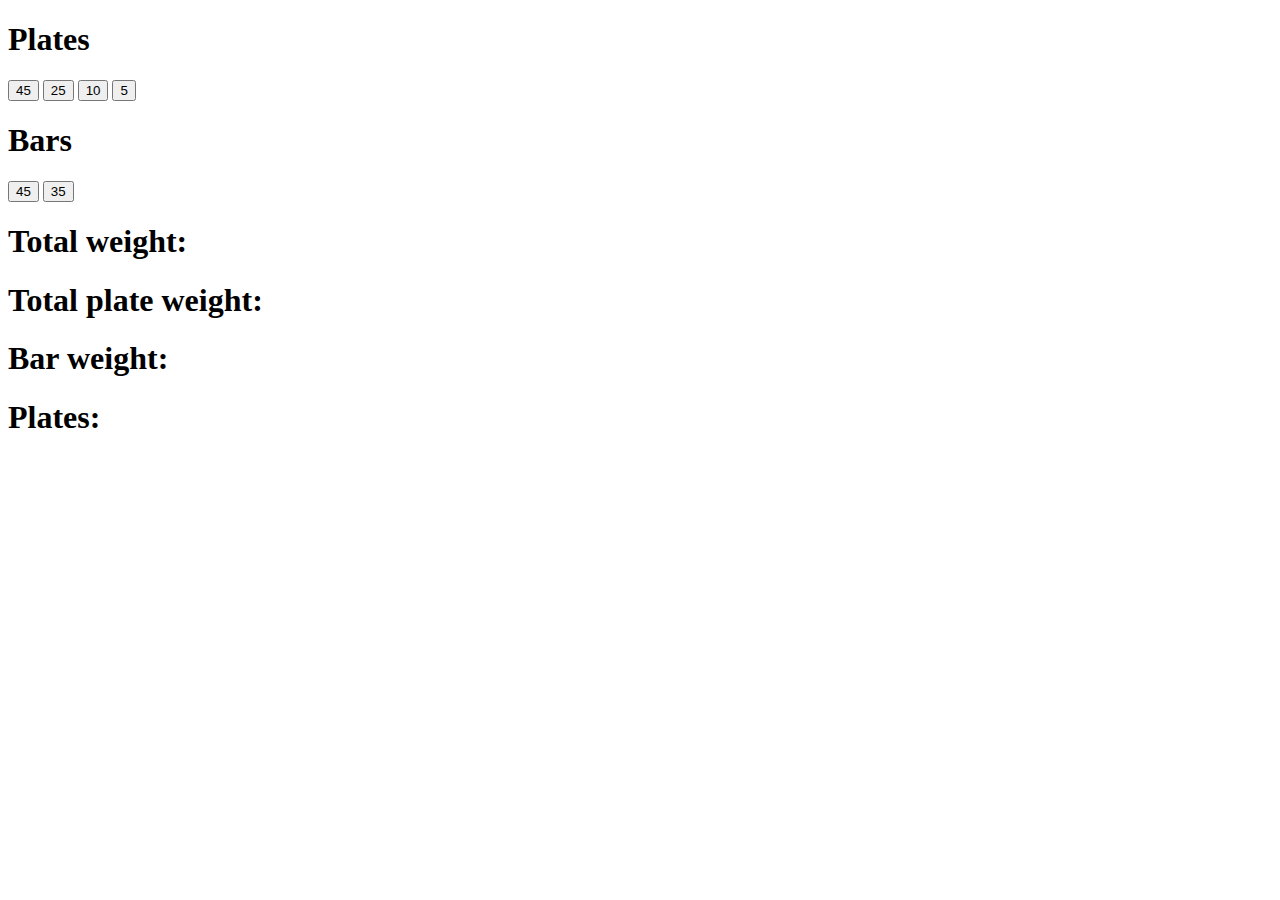
==== public/home/index.html @ 3641f4de "started, lot of logic done" ====
<!DOCTYPE html>
<html lang="en">
<head>
    <meta charset="UTF-8">
    <meta name="viewport" content="width=device-width, initial-scale=1.0">
    <meta http-equiv="X-UA-Compatible" content="ie=edge">
    <title>Document</title>
</head>
<body>
    <h1>Plates</h1>
    <button id="45" class="plate" value="90">45</button>
    <button id="25" class="plate" value="50">25</button>
    <button id="10" class="plate" value="20">10</button>
    <button id="5" class="plate" value="10">5</button>

    <h1>Bars</h1>
    <button id="Bs45" class="bar" value="45">45</button>
    <button id="B35" class="bar" value="35">35</button>

    <h1>Total weight: <span id="TW"></span></h1>
    <h1>Total plate weight: <span id="TPW"></span></h1>
    <h1>Bar weight: <span id="BW"></span></h1>
    <h1>Plates: <span id="Plates"></span></h1>


    <script
  src="https://code.jquery.com/jquery-3.4.1.js"
  integrity="sha256-WpOohJOqMqqyKL9FccASB9O0KwACQJpFTUBLTYOVvVU="
  crossorigin="anonymous"></script>
    <script src="js/index.js"></script>
</body>
</html>
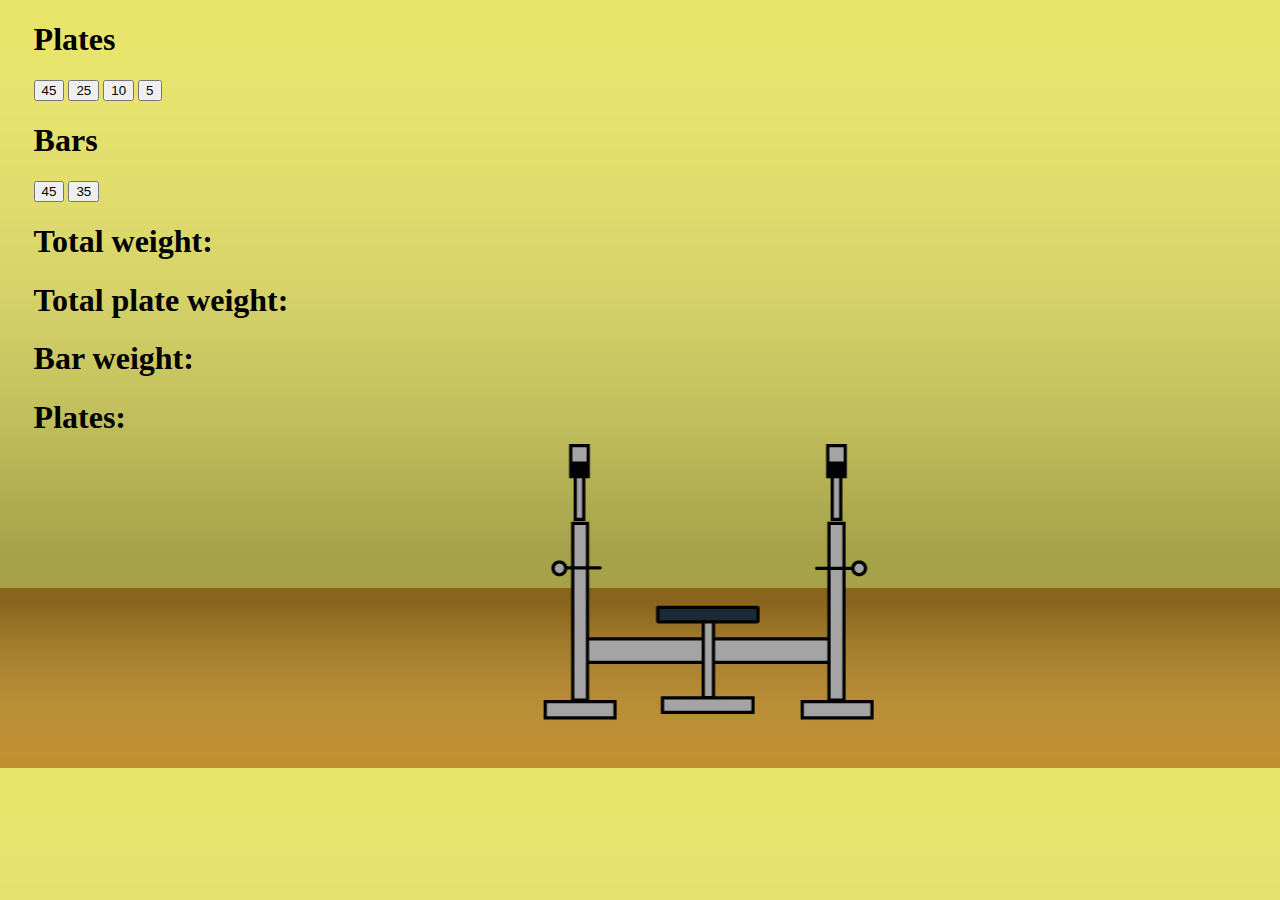
==== commit b7fa336f: "small changes" ====
--- a/public/home/index.html
+++ b/public/home/index.html
@@ -4,6 +4,7 @@
     <meta charset="UTF-8">
     <meta name="viewport" content="width=device-width, initial-scale=1.0">
     <meta http-equiv="X-UA-Compatible" content="ie=edge">
+    <link rel="stylesheet" href="css/style.css">
     <title>Document</title>
 </head>
 <body>
@@ -17,7 +18,7 @@
     <button id="Bs45" class="bar" value="45">45</button>
     <button id="B35" class="bar" value="35">35</button>
 
-    <h1>Total weight: <span id="TW"></span></h1>
+    <h1 class="TW">Total weight: <span  class="TW" id="TW"></span></h1>
     <h1>Total plate weight: <span id="TPW"></span></h1>
     <h1>Bar weight: <span id="BW"></span></h1>
     <h1>Plates: <span id="Plates"></span></h1>
--- a/public/home/css/style.css
+++ b/public/home/css/style.css
@@ -0,0 +1,13 @@
+html{
+    background-image: url("../../images/barbell-calculator.png");
+    height: 100%;
+    width: 100%;
+    margin-left: 2%;
+    /* background-position: center;
+    background-size: cover;
+    margin: 0px;
+    padding: 0px; */
+}
+#TW{
+    text-align: center;
+}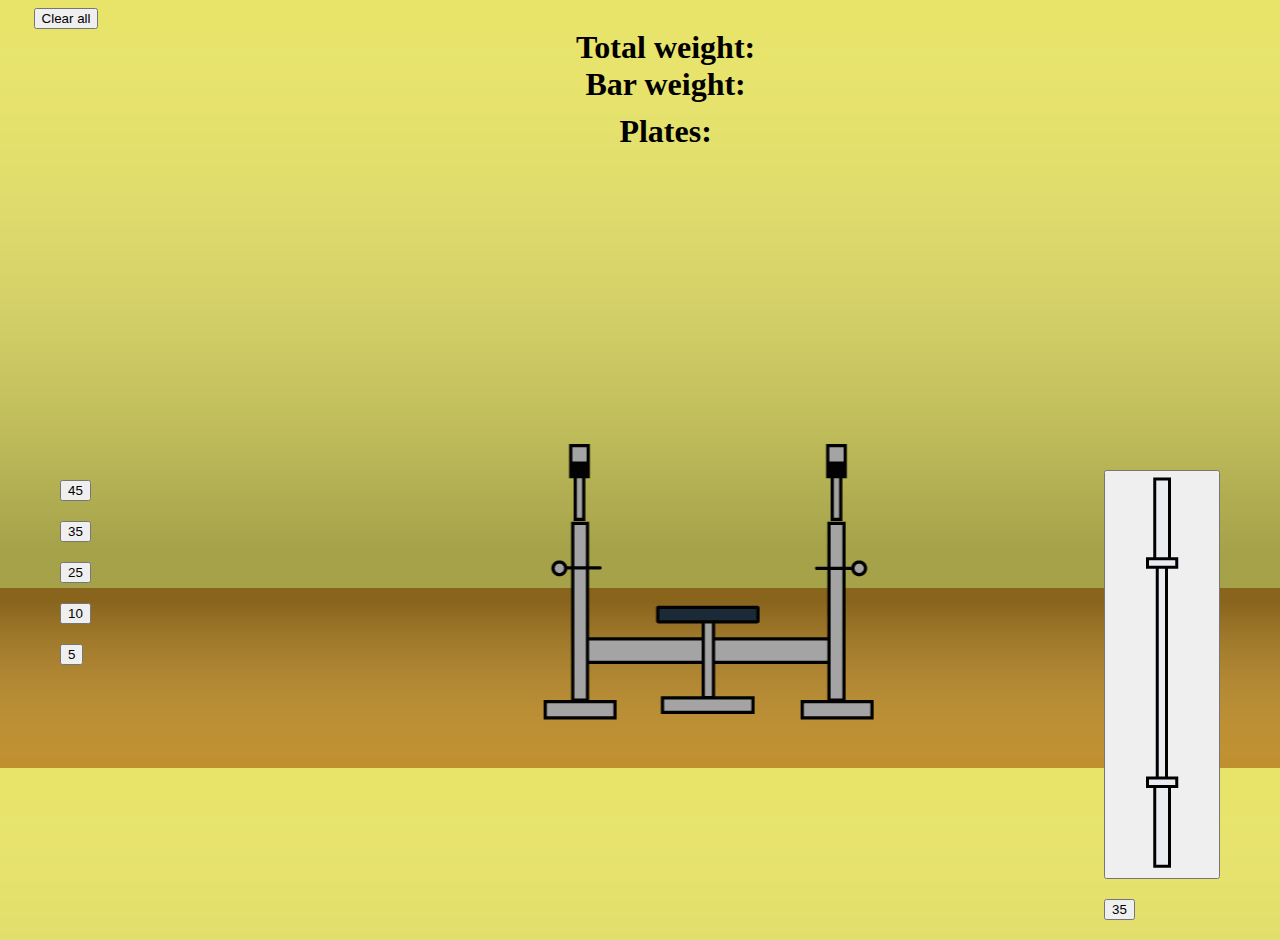
==== commit 5fd288fa: "clear feature, 35 plate, pics" ====
--- a/public/home/index.html
+++ b/public/home/index.html
@@ -8,20 +8,24 @@
     <title>Document</title>
 </head>
 <body>
-    <h1>Plates</h1>
-    <button id="45" class="plate" value="90">45</button>
-    <button id="25" class="plate" value="50">25</button>
-    <button id="10" class="plate" value="20">10</button>
-    <button id="5" class="plate" value="10">5</button>
+  <button id="clear">Clear all</button>
+    <div id="plates">
+      <button id="45" class="plate" value="90">45</button>
+      <button id="45" class="plate" value="70">35</button>
+      <button id="25" class="plate" value="50">25</button>
+      <button id="10" class="plate" value="20">10</button>
+      <button id="5" class="plate" value="10">5</button>
+    </div>
+    
+    <div id="bars">
+      <button id="Bs45" class="bar" value="45"><img src="../images/rack45.png"></button>
+      <button id="B35" class="bar" value="35">35</button>
+    </div>
 
-    <h1>Bars</h1>
-    <button id="Bs45" class="bar" value="45">45</button>
-    <button id="B35" class="bar" value="35">35</button>
-
+    
     <h1 class="TW">Total weight: <span  class="TW" id="TW"></span></h1>
-    <h1>Total plate weight: <span id="TPW"></span></h1>
-    <h1>Bar weight: <span id="BW"></span></h1>
-    <h1>Plates: <span id="Plates"></span></h1>
+    <h1 class="BW">Bar weight: <span id="BW"></span></h1>
+    <h1 class="Plates">Plates: <span id="Plates"></span></h1>
 
 
     <script
--- a/public/home/css/style.css
+++ b/public/home/css/style.css
@@ -8,6 +8,48 @@
     margin: 0px;
     padding: 0px; */
 }
-#TW{
+.TW{
     text-align: center;
+    margin: 0px;
+    padding: 0px;
+}
+.BW{
+    text-align: center;
+    margin: 0px;
+    padding: 0px;
+}
+.Plates{
+    text-align: center;
+    margin: 0px;
+    margin-top: 10px;
+    padding: 0px;
+}
+.newplate{
+    display: inline-block;
+}
+.newplate h4{
+    margin: 2px;
+}
+
+#plates{
+    position: absolute;
+    margin-top: 10px;
+    left: 40px;
+    top: 450px;
+}
+#Plates span{
+
+}
+#plates button{
+    display: block;
+    margin: 20px;
+}
+#bars{
+    position: absolute;
+    right: 40px;
+    top: 450px;
+}
+#bars button{
+    display: block;
+    margin: 20px;
 }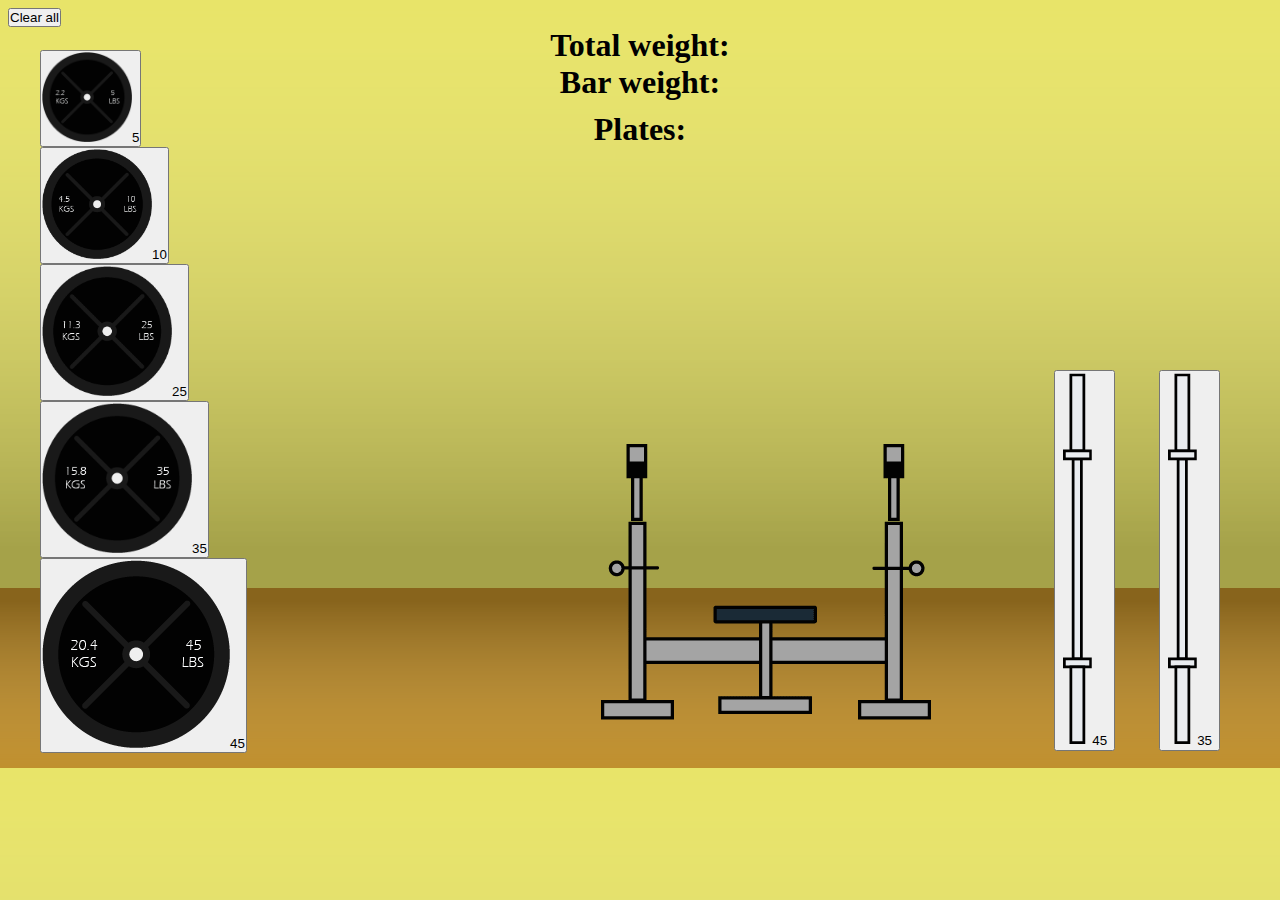
==== commit 844fd805: "more styling" ====
--- a/public/home/index.html
+++ b/public/home/index.html
@@ -6,26 +6,27 @@
     <meta http-equiv="X-UA-Compatible" content="ie=edge">
     <link rel="stylesheet" href="css/style.css">
     <title>Document</title>
-</head>
-<body>
-  <button id="clear">Clear all</button>
+  </head>
+  <body>
+      <button id="clear">Clear all</button>
     <div id="plates">
-      <button id="45" class="plate" value="90">45</button>
-      <button id="45" class="plate" value="70">35</button>
-      <button id="25" class="plate" value="50">25</button>
-      <button id="10" class="plate" value="20">10</button>
-      <button id="5" class="plate" value="10">5</button>
+      <button id="5" class="plate" value="10"><img src="../images/5.png" style="height: 90px; width: 90px;">5</button>
+      <button id="10" class="plate" value="20"><img src="../images/10.png" style="height: 110px; width: 110px;">10</button>
+      <button id="25" class="plate" value="50"><img src="../images/25.png" style="height: 130px; width: 130px;">25</button>
+      <button id="35" class="plate" value="70"><img src="../images/35.png" style="height: 150px; width: 150px;">35</button>
+      <button id="45" class="plate" value="90"><img src="../images/45.png">45</button>
     </div>
     
     <div id="bars">
-      <button id="Bs45" class="bar" value="45"><img src="../images/rack45.png"></button>
-      <button id="B35" class="bar" value="35">35</button>
+      <button id="Bs45" class="bar" value="45"><img src="../images/rack45.png">45</button>
+      <button id="B35" class="bar" value="35"><img src="../images/rack45.png">35</button>
+      
     </div>
-
     
     <h1 class="TW">Total weight: <span  class="TW" id="TW"></span></h1>
     <h1 class="BW">Bar weight: <span id="BW"></span></h1>
     <h1 class="Plates">Plates: <span id="Plates"></span></h1>
+
 
 
     <script
--- a/public/home/css/style.css
+++ b/public/home/css/style.css
@@ -2,7 +2,7 @@
     background-image: url("../../images/barbell-calculator.png");
     height: 100%;
     width: 100%;
-    margin-left: 2%;
+    /* margin-left: 2%; */
     /* background-position: center;
     background-size: cover;
     margin: 0px;
@@ -18,6 +18,11 @@
     margin: 0px;
     padding: 0px;
 }
+#clear{
+    align-content: center;
+    margin: 0px;
+    padding: 0px;
+}
 .Plates{
     text-align: center;
     margin: 0px;
@@ -26,30 +31,33 @@
 }
 .newplate{
     display: inline-block;
+    border: solid black 1px;
 }
 .newplate h4{
     margin: 2px;
+
 }
 
 #plates{
+    text-align: center;
     position: absolute;
-    margin-top: 10px;
+    /* margin-top: 10px; */
     left: 40px;
-    top: 450px;
+    top: 50px;
 }
-#Plates span{
 
-}
 #plates button{
     display: block;
-    margin: 20px;
+    margin:none; 
+    padding: 0px;
+    /* margin: 20px; */
 }
 #bars{
     position: absolute;
     right: 40px;
-    top: 450px;
+    top: 350px;
 }
 #bars button{
-    display: block;
+    display: inline-block;
     margin: 20px;
 }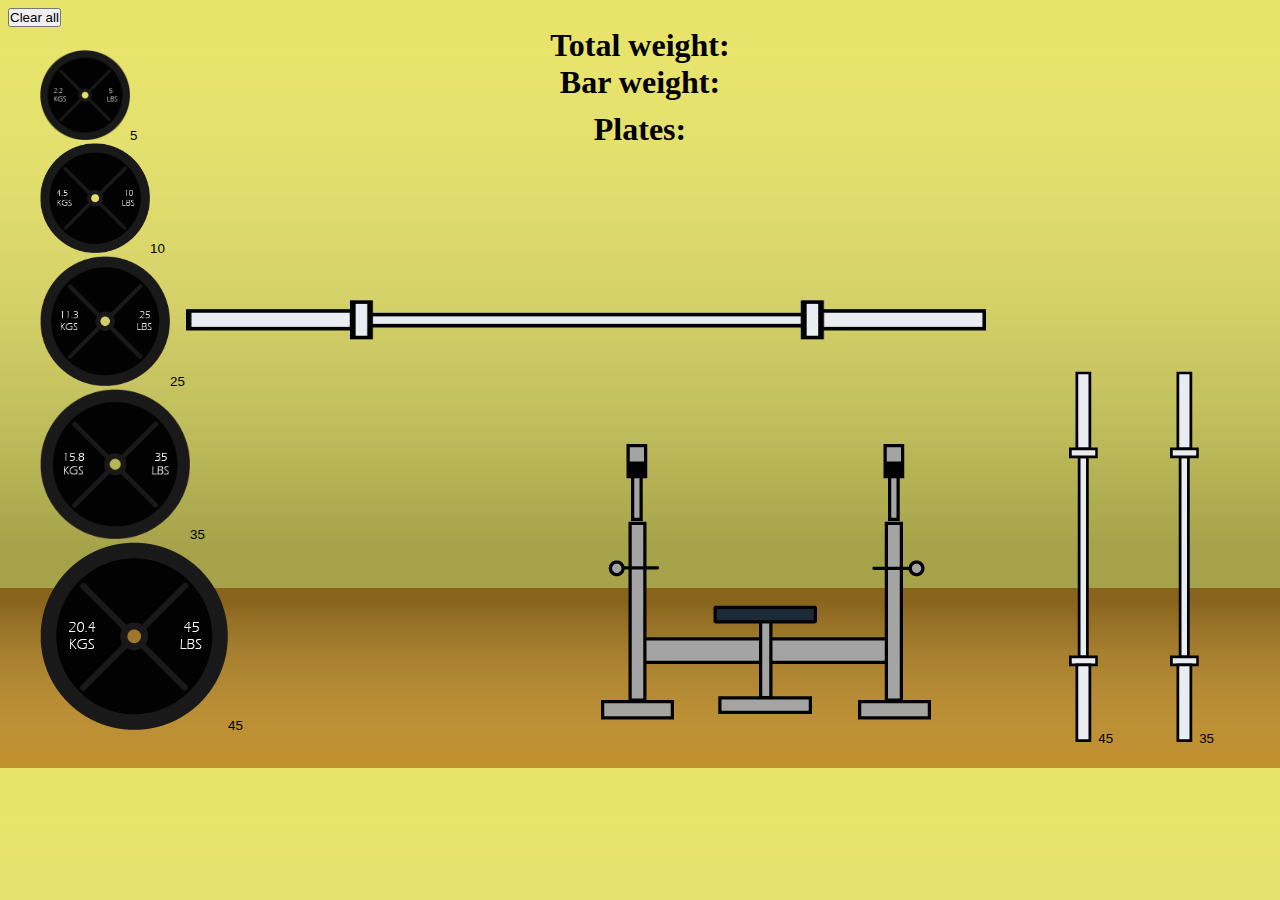
==== commit a0d64c79: "fixed and added graphcs" ====
--- a/public/home/index.html
+++ b/public/home/index.html
@@ -16,6 +16,7 @@
       <button id="35" class="plate" value="70"><img src="../images/35.png" style="height: 150px; width: 150px;">35</button>
       <button id="45" class="plate" value="90"><img src="../images/45.png">45</button>
     </div>
+    <img id="barbell" src="../images/barbell.png" style="height: 100px; width: 800px;">
     
     <div id="bars">
       <button id="Bs45" class="bar" value="45"><img src="../images/rack45.png">45</button>
--- a/public/home/css/style.css
+++ b/public/home/css/style.css
@@ -28,6 +28,22 @@
     margin: 0px;
     margin-top: 10px;
     padding: 0px;
+}
+.plate {
+    background: none;
+    border: none;
+    text-align: center;
+}
+#barbell {
+    position: absolute;
+    top: 30%;
+    right: 23%
+}
+.bar {
+    background: none;
+    border: none;
+    text-align: center;
+
 }
 .newplate{
     display: inline-block;
